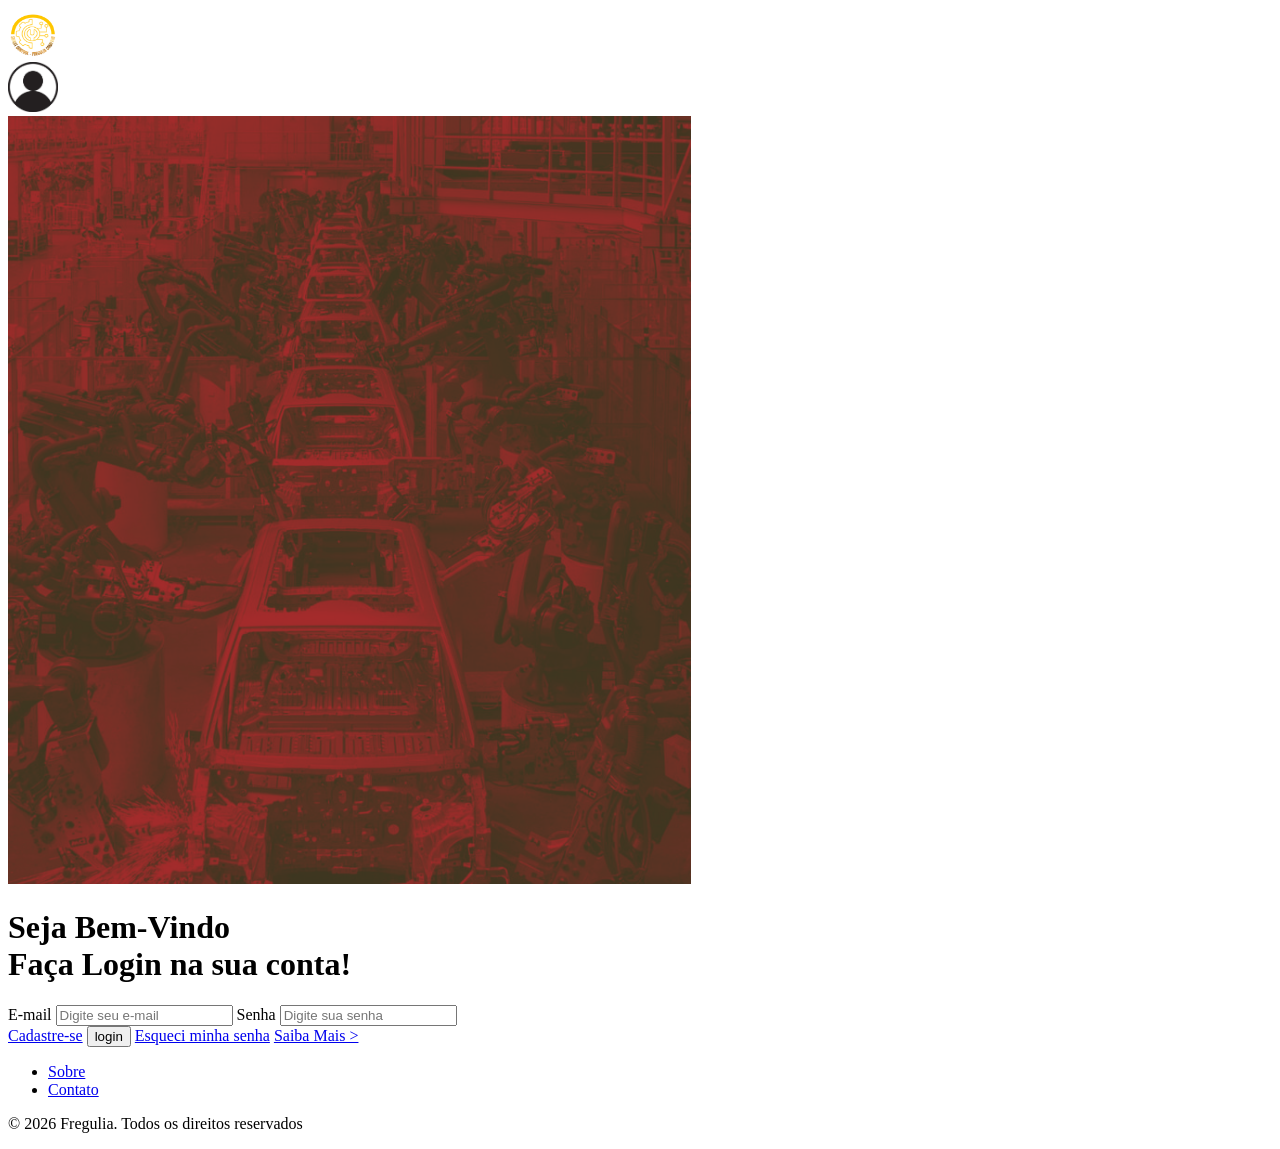
==== index.html @ 69d4fd4a "Só falta os dashboards" ====
<!DOCTYPE html>
<html lang="pt-br">
<head>
    <meta charset="UTF-8">
    <meta name="viewport" content="width=device-width, initial-scale=1.0">
    <title>Login</title>
</head>
<body>

    <header>
        <div id="logo">
            <img src="assets/images/img1.png" alt="Imagem da Logo" height="50" width="50">
        </div>
    </header>

    <div id="perfil">
        <img src="assets/images/img2.png" alt="Imagem de Perfil" height="50" width="50">
    </div>

    <img src="assets/images/img_fundo.png" alt="Imagem de fundo do login">

    <div class="msgbemvindo">
        <h1>Seja Bem-Vindo <br>
        Faça Login na sua conta!</h1>
    </div>

    <form method="get" action="dashboard.html">
        <label for="email">E-mail</label>
        <input type="email" name="email" id="email" placeholder="Digite seu e-mail" required>
        <label for="senha">Senha</label>
        <input type="password" name="senha" id="senha" placeholder="Digite sua senha" required minlength="8">
        <div class="botoes">
            <a id="cadastro" href="cadastro.html">Cadastre-se</a>
            <input type="submit" id="login" value="login">
            <a id="email_recuperacao" href="email_recuperacao.html">Esqueci minha senha</a>
            <a id="sabermais" href="https://www.automateshow.com/blog/how-automation-is-impacting-the-automotive-industry-today" target="_blank">Saiba Mais ></a>
        </div>
    </form>

    <footer>
        <ul>
            <li><a href="https://pedrotech.com.br/pedrolandia/" target="_blank">Sobre</a></li>
            <li><a href="#">Contato</a></li>
        </ul>
        <p>&copy; 2026 Fregulia. Todos os direitos reservados</p>
    </footer>
    
</body>
</html>
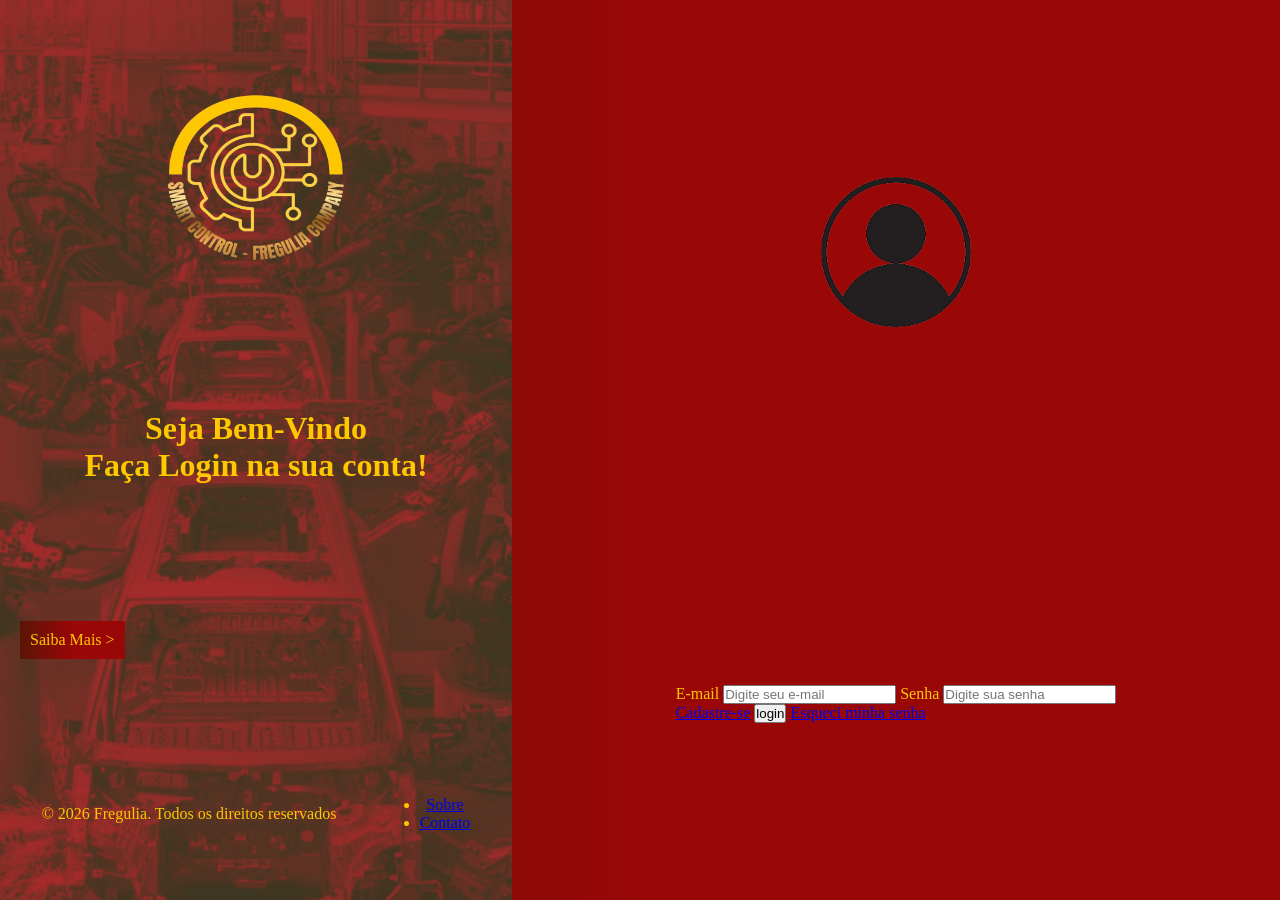
==== commit 58593cfd: "terminando css login" ====
--- a/index.html
+++ b/index.html
@@ -4,46 +4,47 @@
     <meta charset="UTF-8">
     <meta name="viewport" content="width=device-width, initial-scale=1.0">
     <title>Login</title>
+    <link rel="icon" href="assets/images/icone.png">
+    <link rel="stylesheet" href="assets/css/style.css">
 </head>
 <body>
-
-    <header>
-        <div id="logo">
-            <img src="assets/images/img1.png" alt="Imagem da Logo" height="50" width="50">
+    <main>
+        <div class="lado_esquerdo">
+            <div id="logo">
+                <img src="assets/images/img1.png" alt="Imagem da Logo" height="200" width="200">
+            </div>
+            <div id="titulo_login">
+                <h1>Seja Bem-Vindo<br>
+                Faça Login na sua conta!</h1>
+            </div>
+            <a id="sabermais" href="https://www.automateshow.com/blog/how-automation-is-impacting-the-automotive-industry-today" target="_blank">Saiba Mais ></a>
+            <div class="rodape">
+                <p>&copy; 2026 Fregulia. Todos os direitos reservados</p>
+                <ul>
+                    <li><a href="https://pedrotech.com.br/pedrolandia/" target="_blank">Sobre</a></li>
+                    <li><a href="#">Contato</a></li>
+                </ul>
+            </div>
         </div>
-    </header>
-
-    <div id="perfil">
-        <img src="assets/images/img2.png" alt="Imagem de Perfil" height="50" width="50">
-    </div>
-
-    <img src="assets/images/img_fundo.png" alt="Imagem de fundo do login">
-
-    <div class="msgbemvindo">
-        <h1>Seja Bem-Vindo <br>
-        Faça Login na sua conta!</h1>
-    </div>
-
-    <form method="get" action="dashboard.html">
-        <label for="email">E-mail</label>
-        <input type="email" name="email" id="email" placeholder="Digite seu e-mail" required>
-        <label for="senha">Senha</label>
-        <input type="password" name="senha" id="senha" placeholder="Digite sua senha" required minlength="8">
-        <div class="botoes">
-            <a id="cadastro" href="cadastro.html">Cadastre-se</a>
-            <input type="submit" id="login" value="login">
-            <a id="email_recuperacao" href="email_recuperacao.html">Esqueci minha senha</a>
-            <a id="sabermais" href="https://www.automateshow.com/blog/how-automation-is-impacting-the-automotive-industry-today" target="_blank">Saiba Mais ></a>
+        <div class="lado_direito">
+            <div id="perfil">
+                <img src="assets/images/img2.png" alt="Imagem de Perfil" height="150" width="150">
+            </div>
+            <form class="form_login" method="get" action="dashboard.html">
+                <label for="email">E-mail</label>
+                <input type="email" name="email" id="email" placeholder="Digite seu e-mail" required>
+                <label for="senha">Senha</label>
+                <input type="password" name="senha" id="senha" placeholder="Digite sua senha" required minlength="8">
+                <div class="botoes">
+                    <a id="cadastro" href="cadastro.html">Cadastre-se</a>
+                    <input type="submit" id="login" value="login">
+                    <a id="email_recuperacao" href="email_recuperacao.html">Esqueci minha senha</a>
+                </div>
+            </form>
         </div>
-    </form>
-
+    </main>
     <footer>
-        <ul>
-            <li><a href="https://pedrotech.com.br/pedrolandia/" target="_blank">Sobre</a></li>
-            <li><a href="#">Contato</a></li>
-        </ul>
-        <p>&copy; 2026 Fregulia. Todos os direitos reservados</p>
+        
     </footer>
-    
 </body>
 </html>
--- a/assets/css/style.css
+++ b/assets/css/style.css
@@ -0,0 +1,53 @@
+* {
+    margin: 0;
+    padding: 0;
+    box-sizing: border-box;
+}
+
+body {
+    height: 100vh;
+    background: linear-gradient(90deg, rgba(91, 21, 6, 1) 0%, rgba(153, 7, 7, 1) 50%);
+    color: rgb(255, 199, 0);
+}
+
+main {
+    display: flex;
+}
+
+.lado_esquerdo {
+    background-image: url('../images/img_fundo.png');
+    width: 40%;
+    height: 100vh;
+    background-repeat: no-repeat;
+    background-size: cover;
+    background-position: center;
+    text-align: center;
+    display: flex;
+    flex-direction: column;
+    justify-content: space-around;
+}
+
+.rodape {
+    display: flex;
+    justify-content: space-around;
+    align-items: center;
+}
+
+#sabermais {
+    align-self: flex-start;
+    margin-left: 20px;
+    background: linear-gradient(90deg, rgba(91, 21, 6, 1) 0%, rgba(153, 7, 7, 1) 50%);
+    color: rgb(255, 199, 0);
+    padding: 10px;
+    text-decoration: none;
+}
+
+.lado_direito {
+    display: flex;
+    flex-direction: column;
+    align-content: center;
+    height: 100vh;
+    align-items: center;
+    width: 60%;
+    justify-content: space-around;
+}
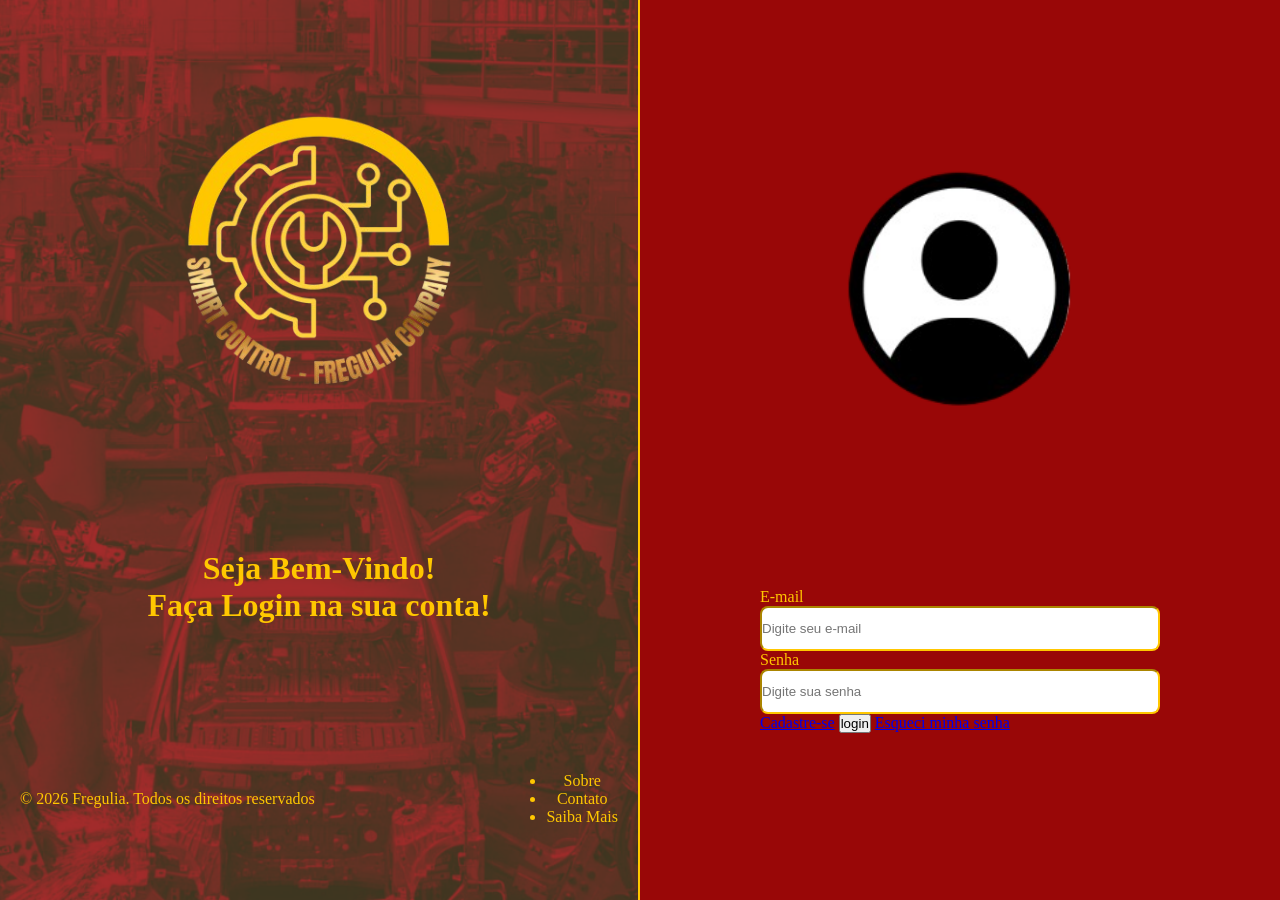
==== commit a288cd3d: "Terminando login" ====
--- a/index.html
+++ b/index.html
@@ -11,24 +11,24 @@
     <main>
         <div class="lado_esquerdo">
             <div id="logo">
-                <img src="assets/images/img1.png" alt="Imagem da Logo" height="200" width="200">
+                <img src="assets/images/img1.png" alt="Imagem da Logo" height="325" width="300">
             </div>
             <div id="titulo_login">
-                <h1>Seja Bem-Vindo<br>
+                <h1>Seja Bem-Vindo!<br>
                 Faça Login na sua conta!</h1>
             </div>
-            <a id="sabermais" href="https://www.automateshow.com/blog/how-automation-is-impacting-the-automotive-industry-today" target="_blank">Saiba Mais ></a>
             <div class="rodape">
                 <p>&copy; 2026 Fregulia. Todos os direitos reservados</p>
                 <ul>
-                    <li><a href="https://pedrotech.com.br/pedrolandia/" target="_blank">Sobre</a></li>
-                    <li><a href="#">Contato</a></li>
+                    <li><a id="sobre" href="https://pedrotech.com.br/pedrolandia/" target="_blank">Sobre</a></li>
+                    <li><a id="contato" href="#">Contato</a></li>
+                    <li><a id="saber_mais" href="https://www.automateshow.com/blog/how-automation-is-impacting-the-automotive-industry-today" target="_blank">Saiba Mais</a></li>
                 </ul>
             </div>
         </div>
         <div class="lado_direito">
             <div id="perfil">
-                <img src="assets/images/img2.png" alt="Imagem de Perfil" height="150" width="150">
+                <img src="assets/images/img2.png" alt="Imagem de Perfil" height="250" width="250">
             </div>
             <form class="form_login" method="get" action="dashboard.html">
                 <label for="email">E-mail</label>
--- a/assets/css/style.css
+++ b/assets/css/style.css
@@ -4,10 +4,15 @@
     box-sizing: border-box;
 }
 
+:root {
+    --bg-color: linear-gradient(90deg, rgba(91, 21, 6, 1) 0%, rgba(153, 7, 7, 1) 50%);
+    --color-pd: #ffc700;
+}
+
 body {
     height: 100vh;
-    background: linear-gradient(90deg, rgba(91, 21, 6, 1) 0%, rgba(153, 7, 7, 1) 50%);
-    color: rgb(255, 199, 0);
+    background: var(--bg-color);
+    color: var(--color-pd);
 }
 
 main {
@@ -16,7 +21,7 @@
 
 .lado_esquerdo {
     background-image: url('../images/img_fundo.png');
-    width: 40%;
+    width: 50%;
     height: 100vh;
     background-repeat: no-repeat;
     background-size: cover;
@@ -25,21 +30,7 @@
     display: flex;
     flex-direction: column;
     justify-content: space-around;
-}
-
-.rodape {
-    display: flex;
-    justify-content: space-around;
-    align-items: center;
-}
-
-#sabermais {
-    align-self: flex-start;
-    margin-left: 20px;
-    background: linear-gradient(90deg, rgba(91, 21, 6, 1) 0%, rgba(153, 7, 7, 1) 50%);
-    color: rgb(255, 199, 0);
-    padding: 10px;
-    text-decoration: none;
+    border-right: 2px solid var(--color-pd);
 }
 
 .lado_direito {
@@ -48,6 +39,31 @@
     align-content: center;
     height: 100vh;
     align-items: center;
-    width: 60%;
-    justify-content: space-around;
+    width: 50%;
+    justify-content: space-evenly;
+}
+
+.rodape {
+    display: flex;
+    justify-content: space-between;
+    align-items: center;
+    margin-left: 20px;
+    margin-right: 20px;
+}
+
+#sobre, #contato, #saber_mais {
+    text-decoration: none;
+    color: var(--color-pd);
+}
+
+#email, #senha {
+    width: 400px;
+    height: 45px;
+    border-radius: 8px;
+    border-color: var(--color-pd);
+}
+
+.form_login {
+    display: flex;
+    flex-direction: column;
 }
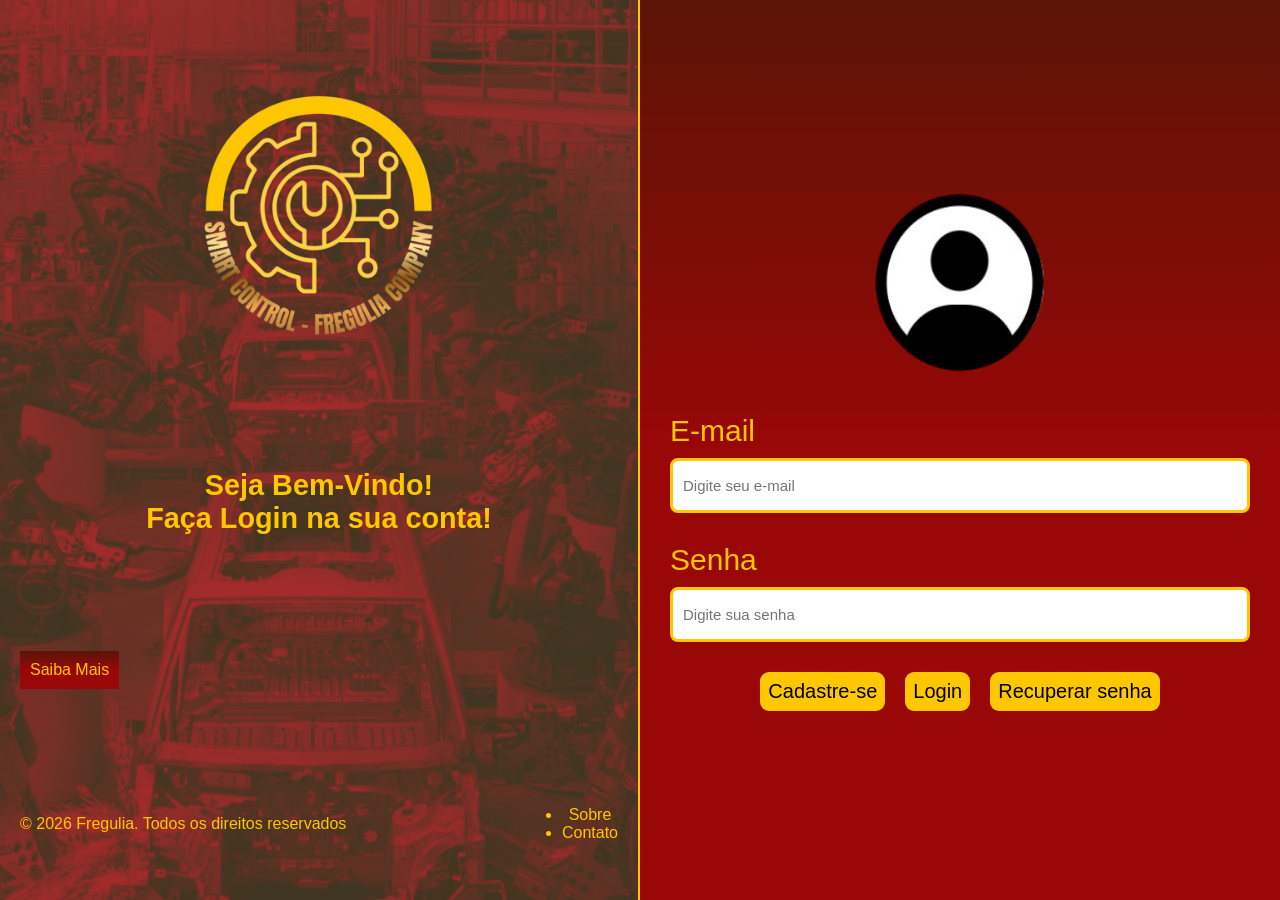
==== commit c8cafbe3: "s" ====
--- a/index.html
+++ b/index.html
@@ -3,7 +3,7 @@
 <head>
     <meta charset="UTF-8">
     <meta name="viewport" content="width=device-width, initial-scale=1.0">
-    <title>Login</title>
+    <title>Smart Control | Login</title>
     <link rel="icon" href="assets/images/icone.png">
     <link rel="stylesheet" href="assets/css/style.css">
 </head>
@@ -11,34 +11,34 @@
     <main>
         <div class="lado_esquerdo">
             <div id="logo">
-                <img src="assets/images/img1.png" alt="Imagem da Logo" height="325" width="300">
+                <img src="assets/images/img1.png" alt="Imagem da Logo" height="290" width="260">
             </div>
             <div id="titulo_login">
                 <h1>Seja Bem-Vindo!<br>
                 Faça Login na sua conta!</h1>
             </div>
+            <a id="saber_mais" href="https://www.automateshow.com/blog/how-automation-is-impacting-the-automotive-industry-today" target="_blank">Saiba Mais</a>
             <div class="rodape">
                 <p>&copy; 2026 Fregulia. Todos os direitos reservados</p>
                 <ul>
                     <li><a id="sobre" href="https://pedrotech.com.br/pedrolandia/" target="_blank">Sobre</a></li>
                     <li><a id="contato" href="#">Contato</a></li>
-                    <li><a id="saber_mais" href="https://www.automateshow.com/blog/how-automation-is-impacting-the-automotive-industry-today" target="_blank">Saiba Mais</a></li>
                 </ul>
             </div>
         </div>
         <div class="lado_direito">
             <div id="perfil">
-                <img src="assets/images/img2.png" alt="Imagem de Perfil" height="250" width="250">
+                <img src="assets/images/img2.png" alt="Imagem de Perfil" height="190" width="190">
             </div>
             <form class="form_login" method="get" action="dashboard.html">
-                <label for="email">E-mail</label>
+                <label id="label_email" for="email">E-mail</label>
                 <input type="email" name="email" id="email" placeholder="Digite seu e-mail" required>
-                <label for="senha">Senha</label>
+                <label id="label_senha" for="senha">Senha</label>
                 <input type="password" name="senha" id="senha" placeholder="Digite sua senha" required minlength="8">
                 <div class="botoes">
                     <a id="cadastro" href="cadastro.html">Cadastre-se</a>
-                    <input type="submit" id="login" value="login">
-                    <a id="email_recuperacao" href="email_recuperacao.html">Esqueci minha senha</a>
+                    <input type="submit" id="login" value="Login">
+                    <a id="email_recuperacao" href="email_recuperacao.html">Recuperar senha</a>
                 </div>
             </form>
         </div>
--- a/assets/css/style.css
+++ b/assets/css/style.css
@@ -2,21 +2,30 @@
     margin: 0;
     padding: 0;
     box-sizing: border-box;
+    
 }
 
 :root {
-    --bg-color: linear-gradient(90deg, rgba(91, 21, 6, 1) 0%, rgba(153, 7, 7, 1) 50%);
+    --bg-color: linear-gradient(180deg, rgba(91, 21, 6, 1) 0%, rgba(153, 7, 7, 1) 50%);
     --color-pd: #ffc700;
+    --color-black: #000000;
 }
 
 body {
     height: 100vh;
     background: var(--bg-color);
     color: var(--color-pd);
+    font-family: 'Franklin Gothic Medium', 'Arial Narrow', Arial, sans-serif;
+    
 }
 
 main {
     display: flex;
+    flex-wrap: wrap;
+}
+
+#titulo_login {
+    font-size: 0.9rem;
 }
 
 .lado_esquerdo {
@@ -40,7 +49,11 @@
     height: 100vh;
     align-items: center;
     width: 50%;
-    justify-content: space-evenly;
+    justify-content: center;
+}
+
+#perfil {
+    margin-bottom: 30px;
 }
 
 .rodape {
@@ -51,19 +64,92 @@
     margin-right: 20px;
 }
 
-#sobre, #contato, #saber_mais {
+#sobre, #contato {
     text-decoration: none;
     color: var(--color-pd);
 }
 
+#label_email, #label_senha {
+    font-size: 30px;
+    margin-bottom: 10px;
+}
+
+#email:focus, #senha:focus {
+    outline: none;
+}
+
 #email, #senha {
-    width: 400px;
-    height: 45px;
+    max-width: 600px;
+    height: 55px;
     border-radius: 8px;
-    border-color: var(--color-pd);
+    border: 3px solid var(--color-pd);
+    margin-bottom: 30px;
+    align-items: center;
+    width: 100%;
+    font-size: 15px;
+    padding-left: 10px;
 }
 
 .form_login {
     display: flex;
     flex-direction: column;
+    max-width: 600px;
+    width: 100%;
+    padding: 0 10px;
+}
+
+#saber_mais {
+    width: fit-content;
+    margin-left: 20px;
+    padding: 10px;
+    text-decoration: none;
+    background: var(--bg-color);
+    color: var(--color-pd);
+}
+
+.botoes {
+    display: flex;
+    justify-content: center;
+    gap: 20px;
+    flex-wrap: wrap;
+}
+
+#cadastro, #email_recuperacao, #login {
+    background: var(--color-pd);
+    text-decoration: none;
+    color: var(--color-black);
+    border: none;
+    border-radius: 9px;
+    max-width: 600px;
+    text-align: center;
+    align-content: center;
+    padding: 8px;
+    font-size: 20px;
+    cursor: pointer;
+    transition: all 0.3s ease-in-out;
+    font-family: 'Franklin Gothic Medium', 'Arial Narrow', Arial, sans-serif;
+}
+
+#cadastro:hover, #email_recuperacao:hover, #login:hover {
+    transform: scale(1.1);
+}
+
+@media (max-width: 768px){
+    main {
+        flex-direction: column;
+    }
+
+    .lado_esquerdo, .lado_direito {
+        width: 100%;
+    }
+
+    .lado_esquerdo {
+        border-right: none;
+        border-bottom: 2px solid var(--color-pd);
+    }
+
+    .rodape {
+        flex-direction: column;
+        gap: 8px;
+    }
 }
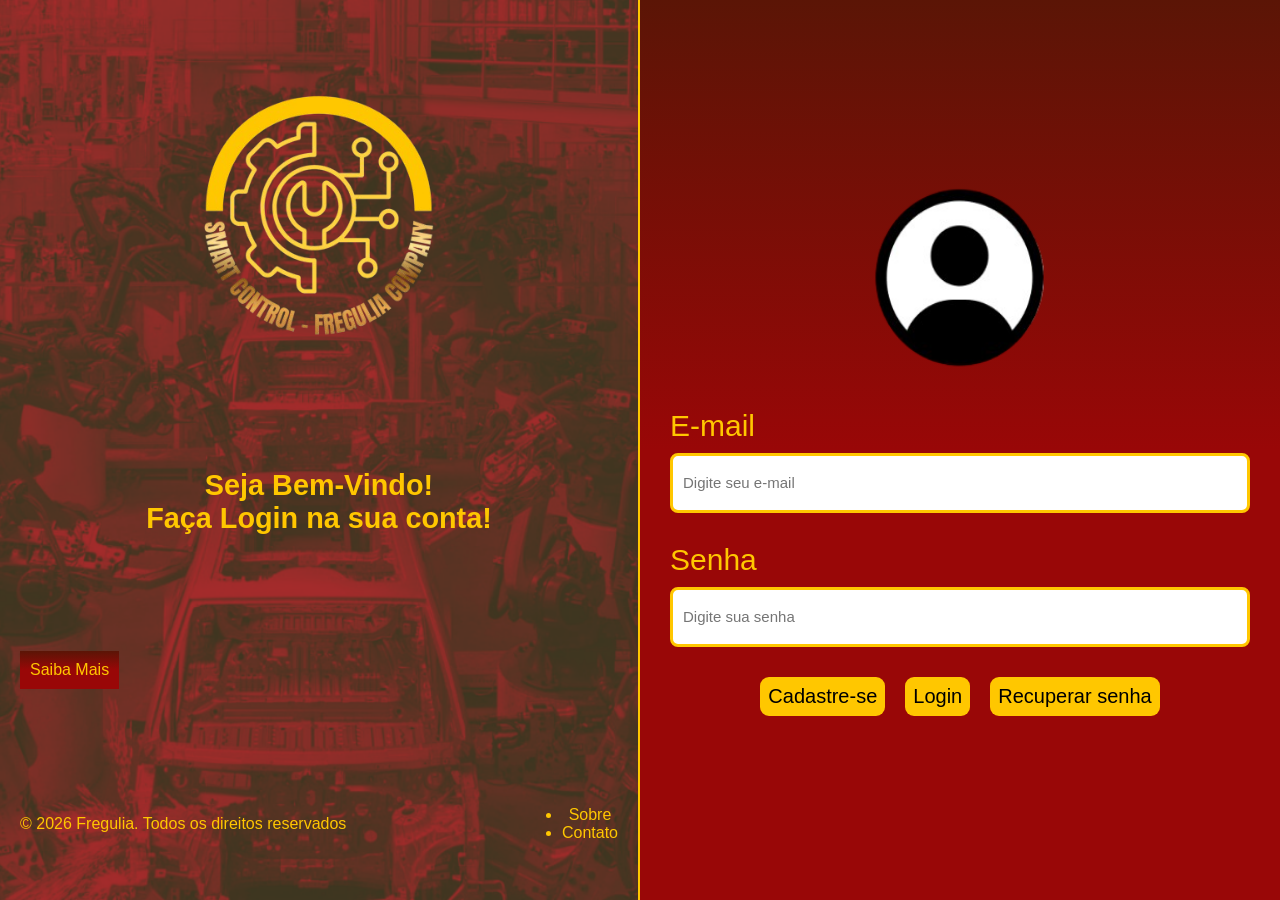
==== commit b2f76956: "continuando estilização dos dashboards" ====
--- a/index.html
+++ b/index.html
@@ -43,8 +43,5 @@
             </form>
         </div>
     </main>
-    <footer>
-        
-    </footer>
 </body>
 </html>
--- a/assets/css/style.css
+++ b/assets/css/style.css
@@ -80,7 +80,7 @@
 
 #email, #senha {
     max-width: 600px;
-    height: 55px;
+    height: 60px;
     border-radius: 8px;
     border: 3px solid var(--color-pd);
     margin-bottom: 30px;
@@ -112,6 +112,7 @@
     justify-content: center;
     gap: 20px;
     flex-wrap: wrap;
+    width: 100%;
 }
 
 #cadastro, #email_recuperacao, #login {
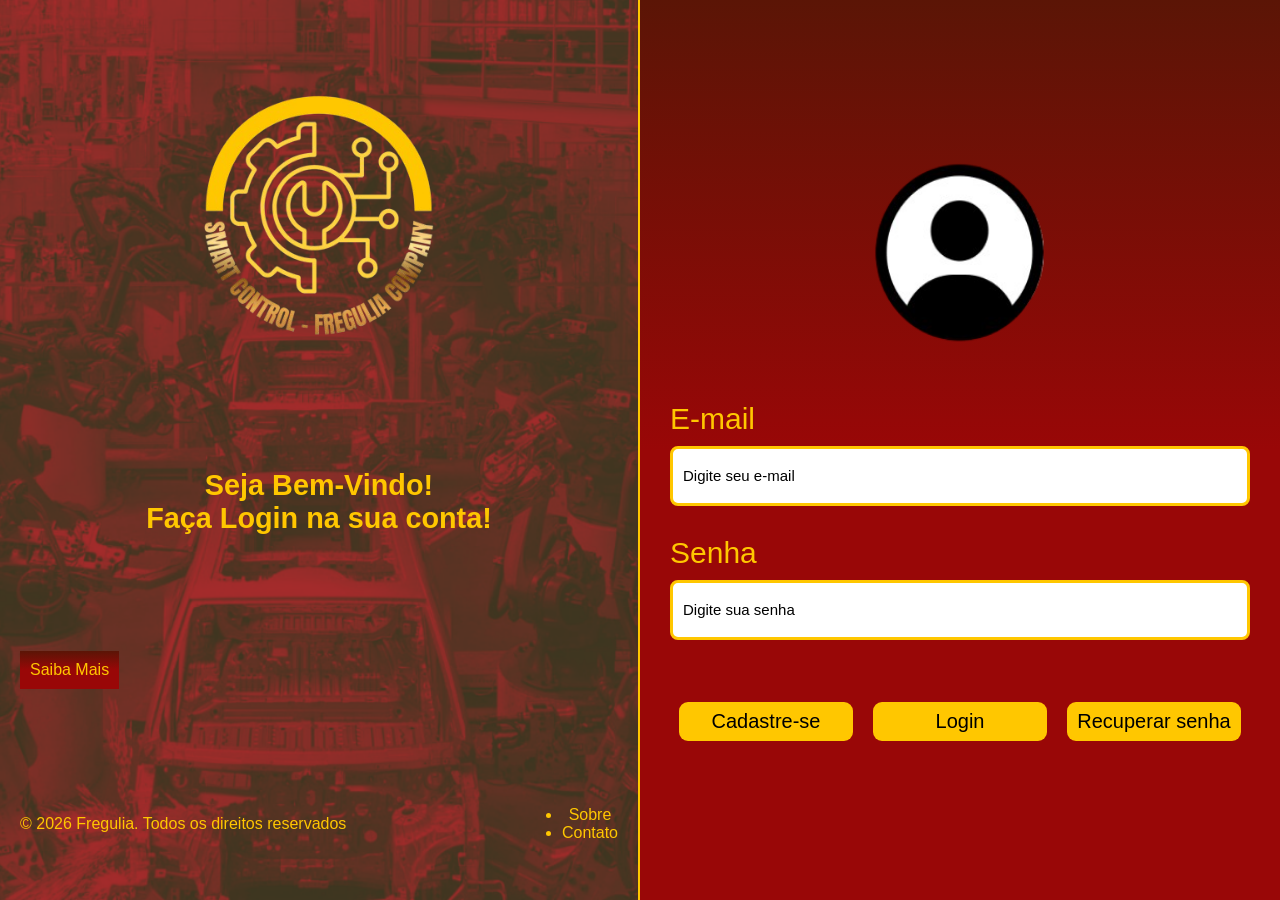
==== commit 0c2ce14f: "iniciando estilização cadastro" ====
--- a/index.html
+++ b/index.html
@@ -36,9 +36,9 @@
                 <label id="label_senha" for="senha">Senha</label>
                 <input type="password" name="senha" id="senha" placeholder="Digite sua senha" required minlength="8">
                 <div class="botoes">
-                    <a id="cadastro" href="cadastro.html">Cadastre-se</a>
-                    <input type="submit" id="login" value="Login">
-                    <a id="email_recuperacao" href="email_recuperacao.html">Recuperar senha</a>
+                    <a id="cadastro" href="cadastro.html" style="min-width: 30%;">Cadastre-se</a>
+                    <input type="submit" id="login" style="min-width: 30%;" value="Login">
+                    <a id="email_recuperacao" href="email_recuperacao.html" style="min-width: 30%;">Recuperar senha</a>
                 </div>
             </form>
         </div>
--- a/assets/css/style.css
+++ b/assets/css/style.css
@@ -2,7 +2,6 @@
     margin: 0;
     padding: 0;
     box-sizing: border-box;
-    
 }
 
 :root {
@@ -53,7 +52,7 @@
 }
 
 #perfil {
-    margin-bottom: 30px;
+    margin-bottom: 3rem;
 }
 
 .rodape {
@@ -78,6 +77,10 @@
     outline: none;
 }
 
+#email::placeholder, #senha::placeholder {
+    color: var(--color-black);
+}
+
 #email, #senha {
     max-width: 600px;
     height: 60px;
@@ -88,6 +91,7 @@
     width: 100%;
     font-size: 15px;
     padding-left: 10px;
+    transition: all 0.3s ease-in-out;
 }
 
 .form_login {
@@ -96,6 +100,10 @@
     max-width: 600px;
     width: 100%;
     padding: 0 10px;
+}
+
+#email:focus, #senha:focus {
+    transform: scale(1.05);
 }
 
 #saber_mais {
@@ -113,6 +121,7 @@
     gap: 20px;
     flex-wrap: wrap;
     width: 100%;
+    margin-top: 2rem;
 }
 
 #cadastro, #email_recuperacao, #login {
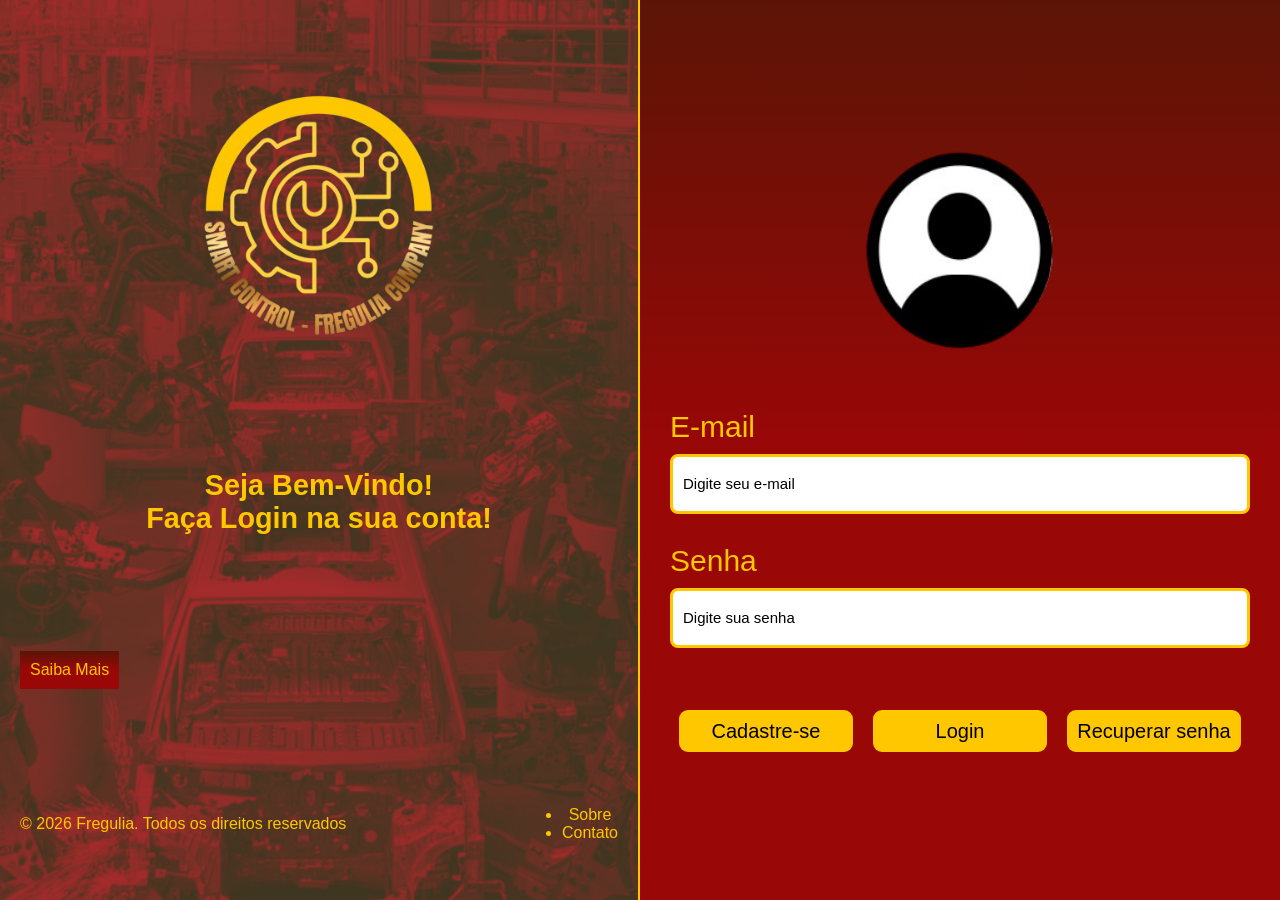
==== commit 25ee19f8: "cadastro finalizado" ====
--- a/index.html
+++ b/index.html
@@ -14,8 +14,7 @@
                 <img src="assets/images/img1.png" alt="Imagem da Logo" height="290" width="260">
             </div>
             <div id="titulo_login">
-                <h1>Seja Bem-Vindo!<br>
-                Faça Login na sua conta!</h1>
+                <h1>Seja Bem-Vindo!<br>Faça Login na sua conta!</h1>
             </div>
             <a id="saber_mais" href="https://www.automateshow.com/blog/how-automation-is-impacting-the-automotive-industry-today" target="_blank">Saiba Mais</a>
             <div class="rodape">
@@ -28,7 +27,7 @@
         </div>
         <div class="lado_direito">
             <div id="perfil">
-                <img src="assets/images/img2.png" alt="Imagem de Perfil" height="190" width="190">
+                <img src="assets/images/img2.png" alt="Imagem de Perfil" height="210" width="210">
             </div>
             <form class="form_login" method="get" action="dashboard.html">
                 <label id="label_email" for="email">E-mail</label>
--- a/assets/css/style.css
+++ b/assets/css/style.css
@@ -133,7 +133,7 @@
     max-width: 600px;
     text-align: center;
     align-content: center;
-    padding: 8px;
+    padding: 0.6rem;
     font-size: 20px;
     cursor: pointer;
     transition: all 0.3s ease-in-out;
